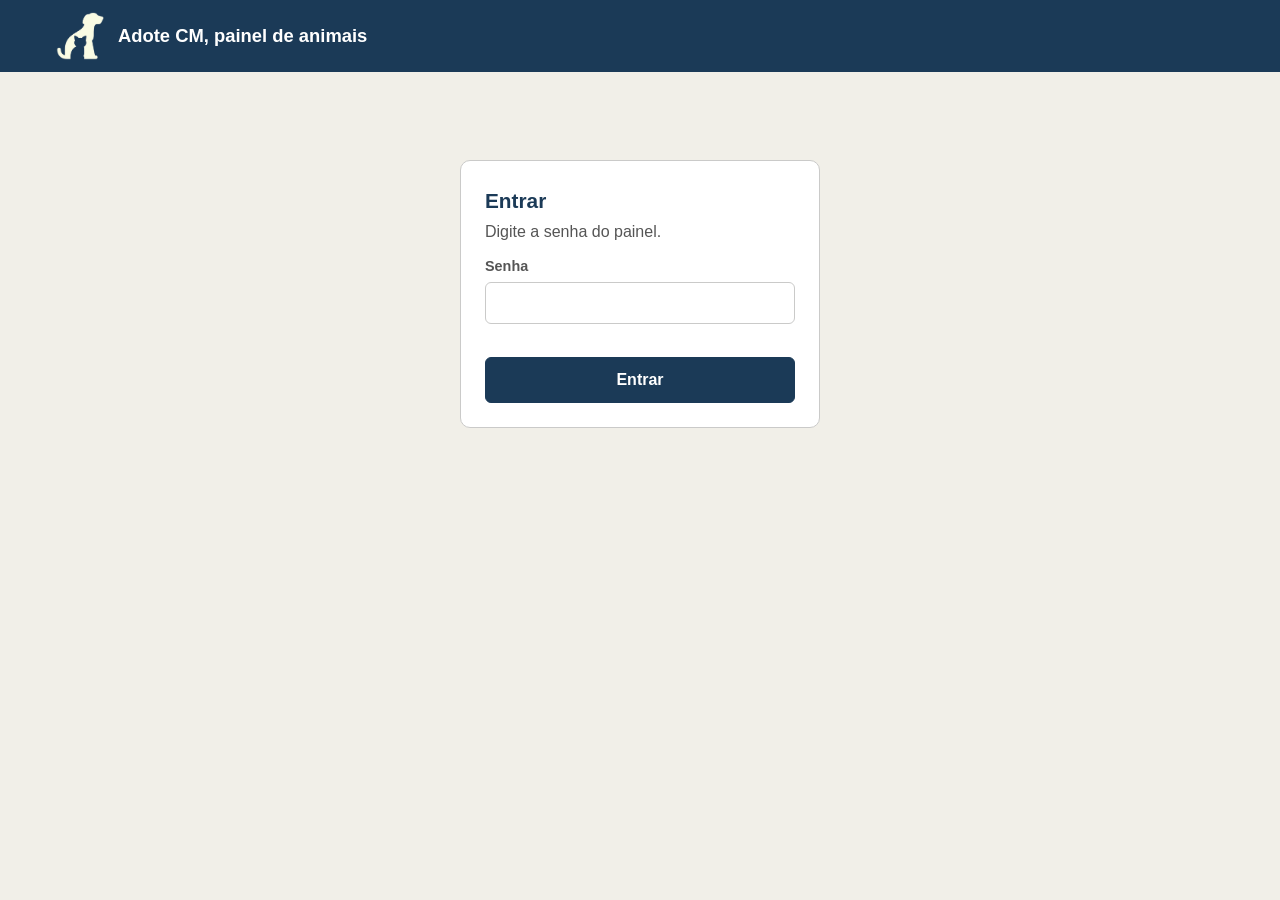
==== admin/index.html @ a32cdcf1 "feat: implementa painel de administração com login, busca e edição de animais" ====
<!DOCTYPE html>
<html lang="pt-BR">
<head>
<meta charset="utf-8">
<meta name="viewport" content="width=device-width, initial-scale=1">
<meta name="robots" content="noindex,nofollow">
<link rel="stylesheet" href="styles.css">
<title>Painel Adote CM</title>
</head>
<body>
<header>
  <img src="../assets/logo-adotecm.png" alt="Logo do Adote CM" width="48" height="48">
  <h1>Adote CM, painel de animais</h1>
  <button id="sair" class="hidden">Sair</button>
</header>
<main>
  <form id="login" class="login">
    <h2>Entrar</h2>
    <p style="margin:0;color:var(--mut)">Digite a senha do painel.</p>
    <label for="senha">Senha</label>
    <input id="senha" type="password" autocomplete="current-password" required>
    <p class="msg" id="msgLogin" role="alert"></p>
    <button>Entrar</button>
  </form>
  <section id="painel" class="hidden">
    <div class="bar">
      <input id="busca" type="search" placeholder="Buscar pelo nome" aria-label="Buscar pelo nome">
      <select id="filtro" aria-label="Filtrar por situação">
        <option value="todos">Todos</option>
        <option value="nao">Disponíveis</option>
        <option value="sim">Adotados</option>
      </select>
      <button id="recarregar" class="sec">Atualizar</button>
    </div>
    <div class="cont" id="cont"></div>
    <div class="grid" id="grid"></div>
  </section>
</main>

<dialog id="dlg">
  <form id="fe" method="dialog">
    <h2 id="dt">Editar animal</h2>
    <label for="fNome">Nome</label>
    <input id="fNome" required maxlength="60">
    <div class="linha">
      <div><label for="fEsp">Espécie</label><select id="fEsp"></select></div>
      <div><label for="fSexo">Sexo</label><select id="fSexo"></select></div>
      <div><label for="fFaixa">Faixa etária</label><select id="fFaixa"></select></div>
      <div><label for="fIdade">Idade aproximada</label><input id="fIdade" maxlength="30" placeholder="Ex.: 2 anos"></div>
      <div><label for="fOrig">Origem</label><select id="fOrig"></select></div>
      <div><label for="fStatus">Situação</label><select id="fStatus"></select></div>
    </div>
    <label for="fFoto">Trocar a foto (opcional)</label>
    <input id="fFoto" type="file" accept="image/jpeg,image/png,image/webp">
    <img id="prev" class="prev hidden" alt="Prévia da nova foto">
    <p class="msg" id="msgDlg" role="alert"></p>
    <div class="rod">
      <button type="button" class="sec" id="cancelar">Cancelar</button>
      <button>Salvar alterações</button>
    </div>
  </form>
</dialog>
<div id="toast" role="status" aria-live="polite"></div>
<script src="script.js" type="module"></script>
</body>
</html>
---- admin/styles.css ----
/* AdoteCM — painel de animais
   Baseado no documento "Sistema visual e componentes de interface" */

:root {
  /* Paleta principal do AdoteCM */
  --cor-azul-principal: #1B3A57;
  --cor-azul-secundario: #294D6B;
  --cor-azul-claro: #DCE7EF;
  --cor-fundo: #F1EFE8;
  --cor-borda: #CACAC9;
  --cor-texto-secundario: #555555;

  /* Cores de apoio */
  --cor-branco: #FFFFFF;
  --cor-texto-principal: #222222;
  --cor-alerta: #B42318;

  /* Medidas e acabamento */
  --raio-card: 10px;
  --raio-botao: 6px;
  --espacamento-padrao: 16px;
  --largura-maxima: 1200px;
  --altura-controle: 42px;

  /* Alias usado pelo style inline do index.html */
  --mut: var(--cor-texto-secundario);
}

* {
  box-sizing: border-box;
}

body {
  margin: 0;
  font-family: Arial, sans-serif;
  font-size: 16px;
  line-height: 1.5;
  background-color: var(--cor-fundo);
  color: var(--cor-texto-principal);
}

/* ---------- Menu / cabeçalho ---------- */
header {
  background-color: var(--cor-azul-principal);
  color: var(--cor-branco);
  /* alinha o conteúdo do cabeçalho com o da página (largura máxima) */
  padding: 12px max(var(--espacamento-padrao), calc((100% - var(--largura-maxima)) / 2 + var(--espacamento-padrao)));
  display: flex;
  align-items: center;
  gap: 14px;
}

header img {
  flex-shrink: 0;
  width: 48px;
  height: 48px;
  object-fit: contain;
  border-radius: var(--raio-botao);
}

header h1 {
  margin: 0;
  flex: 1;
  min-width: 0;
  font-size: 1.15rem;
  font-weight: 700;
}

header button {
  flex-shrink: 0;
}

/* ---------- Botões ---------- */
button {
  font: inherit;
  font-weight: 600;
  cursor: pointer;
  min-height: var(--altura-controle);
  padding: 10px var(--espacamento-padrao);
  border-radius: var(--raio-botao);
  border: 1px solid var(--cor-azul-principal);
  background-color: var(--cor-azul-principal);
  color: var(--cor-branco);
  transition: background-color 0.15s, color 0.15s, border-color 0.15s;
}

button:hover:not(:disabled) {
  background-color: var(--cor-azul-secundario);
  border-color: var(--cor-azul-secundario);
}

/* Secundário / contorno */
button.sec {
  background-color: var(--cor-branco);
  color: var(--cor-azul-principal);
  border-color: var(--cor-azul-principal);
}

button.sec:hover:not(:disabled) {
  background-color: var(--cor-azul-claro);
  border-color: var(--cor-azul-principal);
}

/* Destrutivo (disponível para uso futuro) */
button.perigo {
  background-color: var(--cor-alerta);
  border-color: var(--cor-alerta);
  color: var(--cor-branco);
}

button.perigo:hover:not(:disabled) {
  background-color: #912018;
  border-color: #912018;
}

/* Botão sobre fundo azul (cabeçalho) */
header button {
  background-color: transparent;
  color: var(--cor-branco);
  border-color: var(--cor-branco);
}

header button:hover:not(:disabled) {
  background-color: var(--cor-azul-secundario);
  border-color: var(--cor-branco);
}

button:disabled {
  opacity: 0.5;
  cursor: wait;
}

button:focus-visible,
input:focus-visible,
select:focus-visible {
  outline: 3px solid var(--cor-azul-secundario);
  outline-offset: 2px;
}

header button:focus-visible {
  outline-color: var(--cor-azul-claro);
}

/* ---------- Formulários ---------- */
input,
select {
  font: inherit;
  width: 100%;
  min-height: var(--altura-controle);
  padding: 8px 12px;
  border: 1px solid var(--cor-borda);
  border-radius: var(--raio-botao);
  background-color: var(--cor-branco);
  color: var(--cor-texto-principal);
}

input::placeholder {
  color: var(--cor-texto-secundario);
  opacity: 0.8;
}

input[type="file"] {
  padding: 6px 8px;
}

label {
  display: block;
  font-size: 0.9rem;
  font-weight: 600;
  color: var(--cor-texto-secundario);
  margin: 12px 0 4px;
}

/* ---------- Layout ---------- */
main {
  max-width: var(--largura-maxima);
  margin: 0 auto;
  padding: var(--espacamento-padrao);
}

/* ---------- Login ---------- */
.login {
  max-width: 360px;
  margin: 8vh auto 0;
  background-color: var(--cor-branco);
  border: 1px solid var(--cor-borda);
  border-radius: var(--raio-card);
  padding: 24px;
}

.login h2 {
  margin: 0 0 4px;
  color: var(--cor-azul-principal);
  font-size: 1.3rem;
}

.login button {
  width: 100%;
  margin-top: 6px;
}

/* ---------- Barra de busca e filtro ---------- */
.bar {
  display: grid;
  grid-template-columns: 1fr 200px auto;
  gap: 10px;
  align-items: center;
  margin-bottom: 12px;
}

.bar button {
  white-space: nowrap;
}

.cont {
  color: var(--cor-texto-secundario);
  font-size: 0.9rem;
  margin-bottom: 10px;
  min-height: 1.3em;
}

/* ---------- Cards de animais ---------- */
.grid {
  display: grid;
  grid-template-columns: repeat(auto-fill, minmax(250px, 1fr));
  gap: var(--espacamento-padrao);
}

.card {
  background-color: var(--cor-branco);
  border: 1px solid var(--cor-borda);
  border-radius: var(--raio-card);
  overflow: hidden;
  display: flex;
  flex-direction: column;
}

.foto {
  aspect-ratio: 4 / 3;
  background-color: var(--cor-azul-claro);
  display: flex;
  align-items: center;
  justify-content: center;
  font-size: 2.6rem;
}

.foto img {
  width: 100%;
  height: 100%;
  object-fit: cover;
}

.info {
  padding: 12px var(--espacamento-padrao);
  flex: 1;
}

.info h3 {
  margin: 0;
  font-size: 1.1rem;
  color: var(--cor-azul-principal);
}

.id {
  color: var(--cor-texto-secundario);
  font-size: 0.82rem;
  font-weight: 400;
}

.meta {
  color: var(--cor-texto-secundario);
  font-size: 0.9rem;
  margin: 3px 0;
}

/* Situação de adoção */
.badge {
  display: inline-block;
  margin-top: 8px;
  padding: 2px 10px;
  border-radius: 99px;
  font-size: 0.82rem;
  font-weight: 700;
  background-color: var(--cor-azul-claro);
  color: var(--cor-azul-principal);
  border: 1px solid var(--cor-azul-claro);
}

.badge.ad {
  background-color: var(--cor-fundo);
  color: var(--cor-texto-secundario);
  border-color: var(--cor-borda);
}

.acoes {
  display: flex;
  gap: 6px;
  padding: 0 var(--espacamento-padrao) var(--espacamento-padrao);
  flex-wrap: wrap;
}

.acoes button {
  flex: 1;
  padding: 8px;
  font-size: 0.9rem;
}

/* ---------- Diálogo de edição ---------- */
dialog {
  border: none;
  border-radius: var(--raio-card);
  padding: 24px;
  width: min(520px, 94vw);
  background-color: var(--cor-branco);
  color: var(--cor-texto-principal);
}

dialog::backdrop {
  background: rgba(27, 58, 87, 0.55);
}

dialog h2 {
  margin: 0;
  color: var(--cor-azul-principal);
  font-size: 1.2rem;
}

.linha {
  display: grid;
  grid-template-columns: 1fr 1fr;
  gap: 0 10px;
}

.rod {
  display: flex;
  gap: 8px;
  justify-content: flex-end;
  margin-top: 16px;
}

.prev {
  max-width: 100%;
  max-height: 150px;
  border-radius: var(--raio-botao);
  border: 1px solid var(--cor-borda);
  margin-top: 8px;
}

/* ---------- Avisos e mensagens ---------- */
#toast {
  position: fixed;
  left: 50%;
  bottom: 18px;
  transform: translateX(-50%);
  max-width: 92vw;
  padding: 10px var(--espacamento-padrao);
  border-radius: var(--raio-botao);
  background-color: var(--cor-azul-principal);
  color: var(--cor-branco);
  display: none;
  z-index: 9;
  box-shadow: 0 4px 14px rgba(0, 0, 0, 0.25);
}

#toast.erro {
  background-color: var(--cor-alerta);
}

.msg {
  color: var(--cor-alerta);
  min-height: 1.3em;
  margin: 8px 0 0;
  font-size: 0.92rem;
}

.hidden {
  display: none !important;
}

/* ---------- Responsivo ---------- */
@media (max-width: 560px) {
  .bar,
  .linha {
    grid-template-columns: 1fr;
  }

  .rod button {
    flex: 1;
  }

  header {
    padding: 10px var(--espacamento-padrao);
    gap: 10px;
  }

  header img {
    width: 40px;
    height: 40px;
  }

  header h1 {
    font-size: 1rem;
  }
}
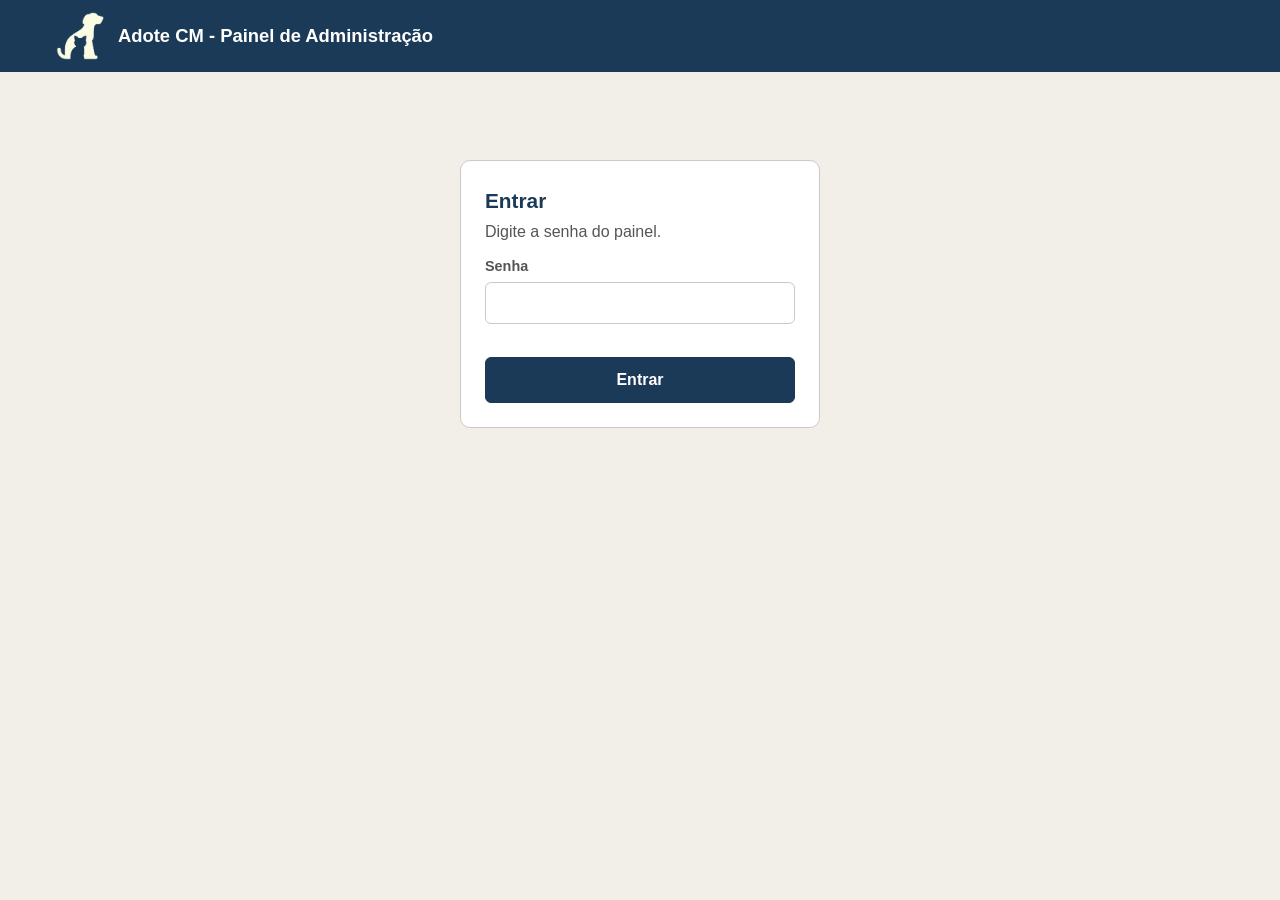
==== commit 208542cc: "fix: atualizar título do cabeçalho para maior clareza no painel de administração" ====
--- a/admin/index.html
+++ b/admin/index.html
@@ -10,7 +10,7 @@
 <body>
 <header>
   <img src="../assets/logo-adotecm.png" alt="Logo do Adote CM" width="48" height="48">
-  <h1>Adote CM, painel de animais</h1>
+  <h1>Adote CM - Painel de Administração</h1>
   <button id="sair" class="hidden">Sair</button>
 </header>
 <main>
